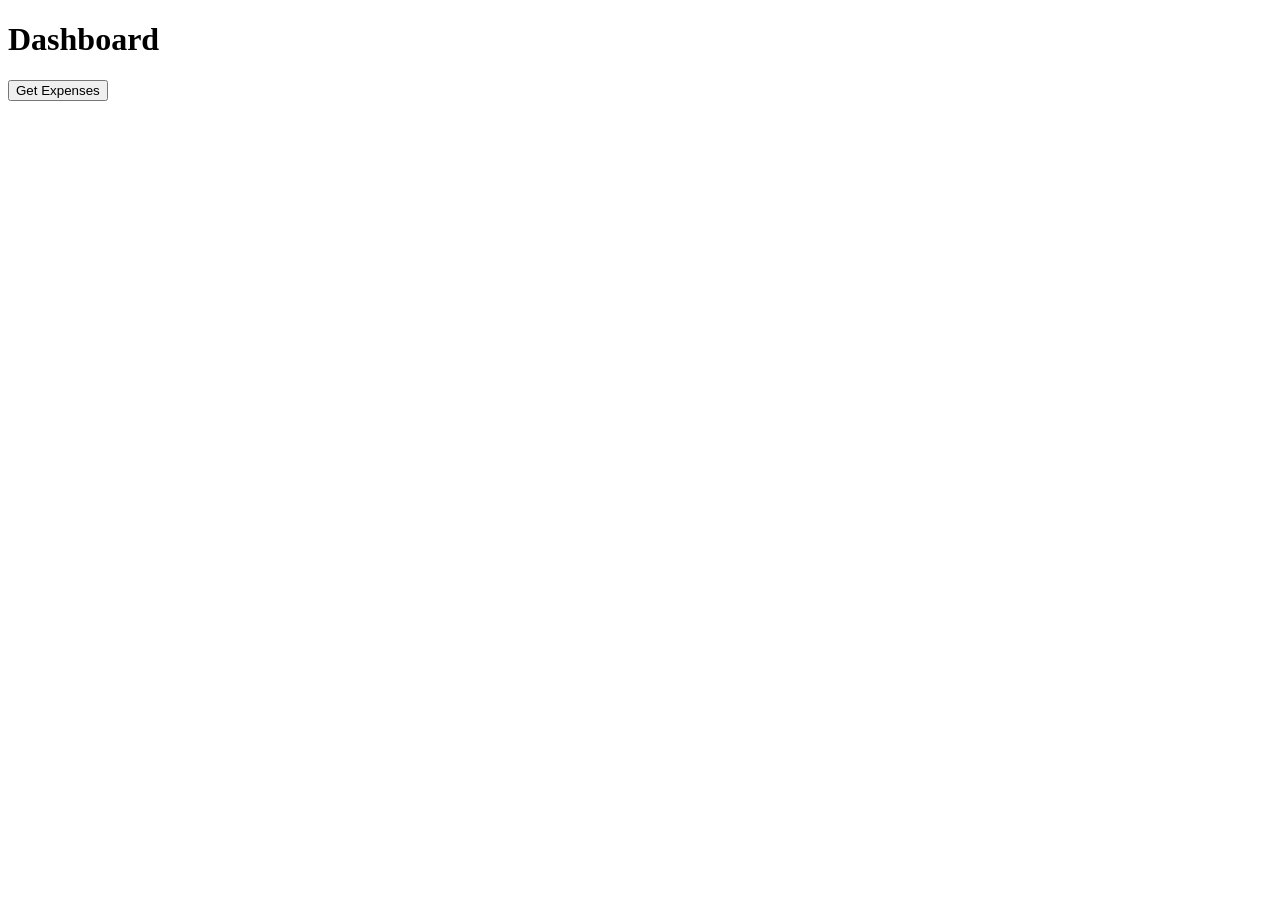
==== frontend/dashboard.html @ 9eb3d945 "frontend" ====
<!DOCTYPE html>
<html lang="en">
<head>
    <meta charset="UTF-8">
    <meta name="viewport" content="width=device-width, initial-scale=1.0">
    <title>Dashboard</title>
</head>
<body>

    <h1>Dashboard</h1>
    <div id="expenses"></div>
    <button onclick="getAllExpense()">Get Expenses</button>
    <script src="js/api.js"></script>
</body>
</html>
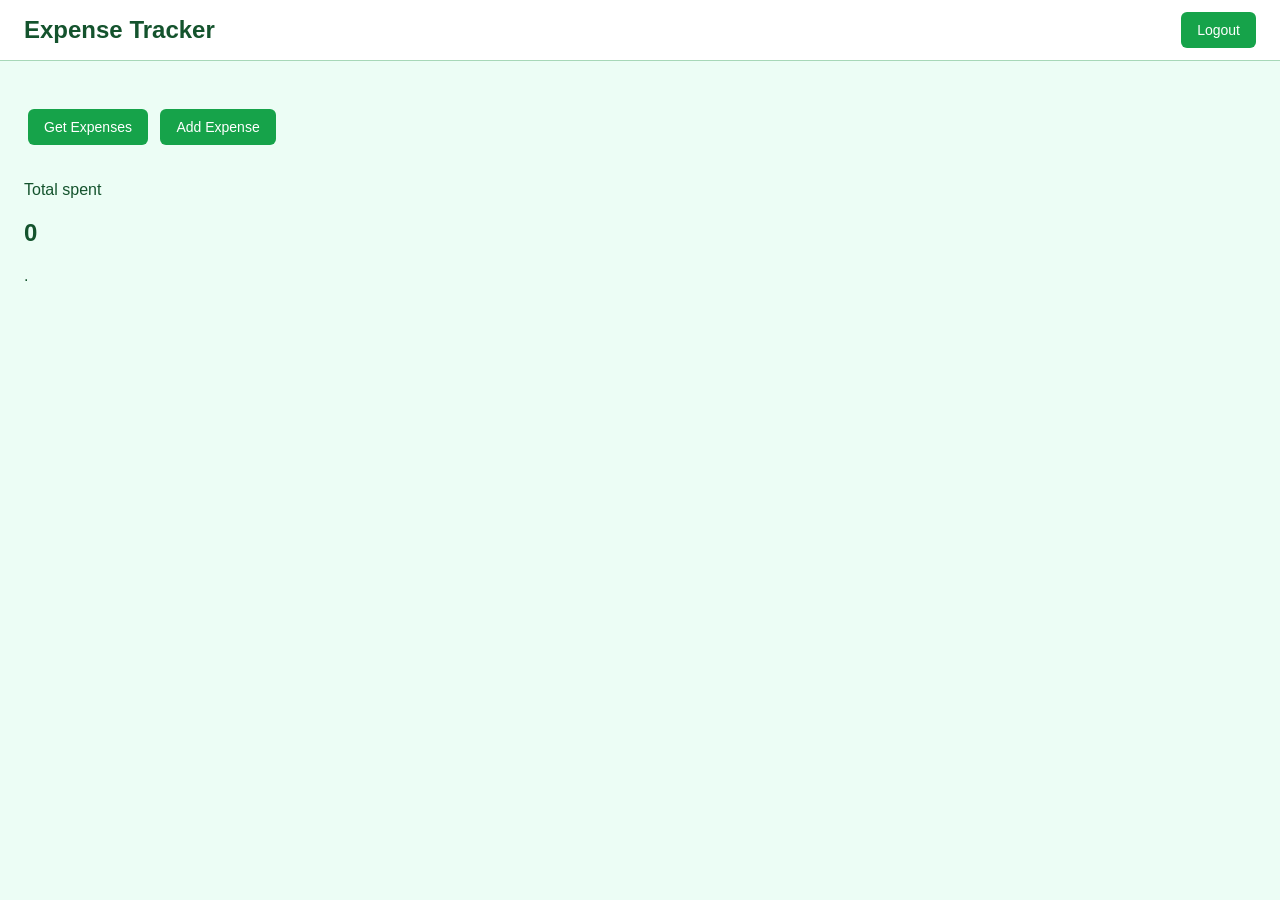
==== commit 05b75782: "filters" ====
--- a/frontend/dashboard.html
+++ b/frontend/dashboard.html
@@ -4,12 +4,34 @@
     <meta charset="UTF-8">
     <meta name="viewport" content="width=device-width, initial-scale=1.0">
     <title>Dashboard</title>
+    <link rel="stylesheet" href="css/style.css">
 </head>
 <body>
 
-    <h1>Dashboard</h1>
+    <nav class="navbar">
+        <h2>Expense Tracker</h2>
+        <button id="logout">Logout</button>
+    </nav>
     <div id="expenses"></div>
+    
+    <div id="modal" class="modal hidden">
+    <form id="add-expense">
+        <input type="text"  id="title" placeholder="Title">
+        <textarea  id="description" placeholder="description"></textarea>
+        <input type="number"  id="amount" placeholder="Amount">
+        <input type="text" id="category" placeholder="Category">
+        <input type="date" id="date">
+        <button id="add-btn">Add+</button>
+        <button id="cancel-btn">Cancel</button>
+    </form>
+    </div>
     <button onclick="getAllExpense()">Get Expenses</button>
+    <button id="addexp">Add Expense</button>
+    <div class="summary-card">
+        <p>Total spent</p>
+        <h2 id="total">0</h2>
+    </div>.
     <script src="js/api.js"></script>
+    <script src="js/dashboard.js"></script>
 </body>
 </html>
--- a/frontend/css/style.css
+++ b/frontend/css/style.css
@@ -0,0 +1,231 @@
+/* THEMES: set data-theme on the <html> tag, e.g. <html data-theme="dark"> */
+
+:root,
+[data-theme="light"] {
+    --bg: #f4f5f7;
+    --surface: #ffffff;
+    --text: #1f2937;
+    --muted: #6b7280;
+    --border: #d1d5db;
+    --primary: #2563eb;
+    --primary-hover: #1d4ed8;
+    --primary-text: #ffffff;
+    --danger: #dc2626;
+    --danger-hover: #b91c1c;
+}
+
+[data-theme="dark"] {
+    --bg: #0f172a;
+    --surface: #1e293b;
+    --text: #e2e8f0;
+    --muted: #94a3b8;
+    --border: #334155;
+    --primary: #38bdf8;
+    --primary-hover: #0ea5e9;
+    --primary-text: #0f172a;
+    --danger: #f87171;
+    --danger-hover: #ef4444;
+}
+
+[data-theme="ocean"] {
+    --bg: #e0f2fe;
+    --surface: #f0f9ff;
+    --text: #0c4a6e;
+    --muted: #0369a1;
+    --border: #7dd3fc;
+    --primary: #0284c7;
+    --primary-hover: #0369a1;
+    --primary-text: #ffffff;
+    --danger: #e11d48;
+    --danger-hover: #be123c;
+}
+
+[data-theme="forest"] {
+    --bg: #ecfdf5;
+    --surface: #ffffff;
+    --text: #14532d;
+    --muted: #4d7c5f;
+    --border: #a7d7b8;
+    --primary: #16a34a;
+    --primary-hover: #15803d;
+    --primary-text: #ffffff;
+    --danger: #dc2626;
+    --danger-hover: #b91c1c;
+}
+
+[data-theme="sunset"] {
+    --bg: #2a1a2e;
+    --surface: #3b2543;
+    --text: #fde8d7;
+    --muted: #d6a99a;
+    --border: #5c3a5e;
+    --primary: #fb923c;
+    --primary-hover: #f97316;
+    --primary-text: #2a1a2e;
+    --danger: #f43f5e;
+    --danger-hover: #e11d48;
+}
+
+/* BASE */
+* {
+    box-sizing: border-box;
+}
+
+body {
+    margin: 0;
+    padding: 24px;
+    font-family: Arial, sans-serif;
+    background: var(--bg);
+    color: var(--text);
+    transition: background 0.2s, color 0.2s;
+}
+
+h1 {
+    text-align: center;
+    margin-bottom: 24px;
+}
+
+.hidden {
+    display: none !important;
+}
+
+/* FORMS (login, signup, add expense) */
+form {
+    display: flex;
+    flex-direction: column;
+    gap: 10px;
+    max-width: 360px;
+    margin: 0 auto 20px;
+    padding: 20px;
+    background: var(--surface);
+    border: 1px solid var(--border);
+    border-radius: 10px;
+}
+
+input,
+textarea {
+    width: 100%;
+    padding: 10px;
+    font-family: inherit;
+    font-size: 14px;
+    color: var(--text);
+    background: var(--bg);
+    border: 1px solid var(--border);
+    border-radius: 6px;
+}
+
+input:focus,
+textarea:focus {
+    outline: 2px solid var(--primary);
+    outline-offset: 0;
+}
+
+textarea {
+    resize: vertical;
+    min-height: 70px;
+}
+
+#error {
+    margin: 0;
+    color: var(--danger);
+    font-size: 14px;
+    min-height: 18px;
+}
+
+/* BUTTONS */
+button {
+    padding: 10px 16px;
+    font-size: 14px;
+    border: none;
+    border-radius: 6px;
+    background: var(--primary);
+    color: var(--primary-text);
+    cursor: pointer;
+}
+
+button:hover {
+    background: var(--primary-hover);
+}
+
+/* dashboard top buttons */
+body > button {
+    display: inline-block;
+    margin: 0 4px 20px;
+}
+
+/* EXPENSE LIST */
+#expenses {
+    display: grid;
+    grid-template-columns: repeat(auto-fill, minmax(240px, 1fr));
+    gap: 16px;
+    max-width: 1000px;
+    margin: 0 auto 24px;
+}
+
+.expense-card {
+    display: flex;
+    flex-direction: column;
+    gap: 8px;
+    padding: 14px;
+    background: var(--surface);
+    border: 1px solid var(--border);
+    border-radius: 10px;
+    box-shadow: 0 2px 6px rgba(0, 0, 0, 0.12);
+}
+
+/* locked fields look like plain text, editable ones show a border */
+.expense-card input:read-only,
+.expense-card textarea:read-only {
+    background: transparent;
+    border-color: transparent;
+    resize: none;
+}
+
+.expense-card input:read-only:focus,
+.expense-card textarea:read-only:focus {
+    outline: none;
+}
+
+.expense-card input:first-child {
+    font-weight: bold;
+    font-size: 16px;
+}
+
+.BTN {
+    width: 100%;
+}
+
+/* second button on the card is Delete */
+.expense-card .BTN:last-child {
+    background: var(--danger);
+    color: #ffffff;
+}
+
+.expense-card .BTN:last-child:hover {
+    background: var(--danger-hover);
+}
+.navbar {
+    display: flex;
+    justify-content: space-between;
+    align-items: center;
+    padding: 12px 24px;
+    margin: -24px -24px 24px;
+    background: var(--surface);
+    border-bottom: 1px solid var(--border);
+}
+
+.navbar h2 {
+    margin: 0;
+}
+.modal {
+    position: fixed;
+    top: 0;
+    left: 0;
+    width: 100%;
+    height: 100%;
+    background: rgba(0, 0, 0, 0.5);
+    display: flex;
+    justify-content: center;
+    align-items: center;
+    z-index: 10;
+}
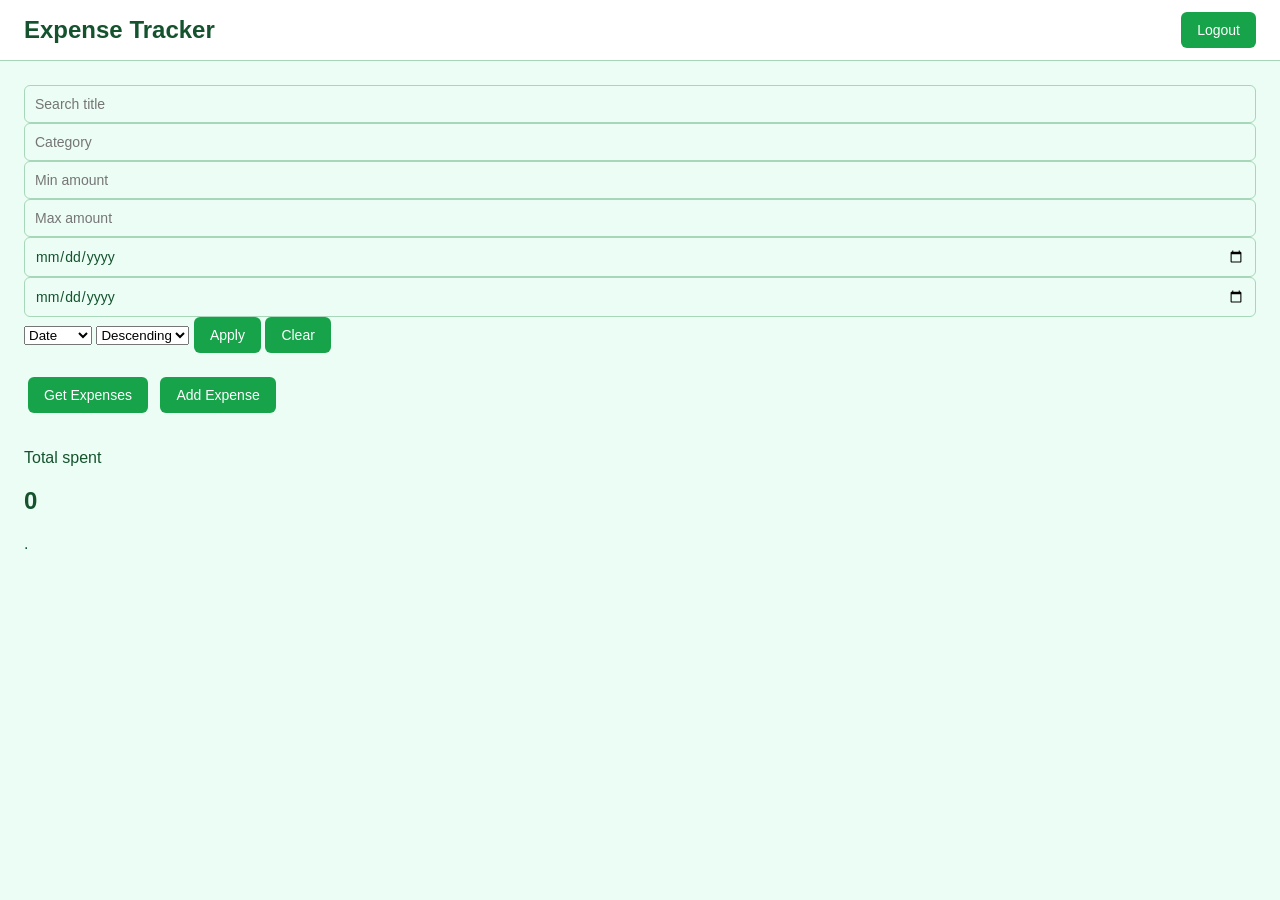
==== commit d1ba16ee: "fixed formatting" ====
--- a/frontend/dashboard.html
+++ b/frontend/dashboard.html
@@ -12,6 +12,24 @@
         <h2>Expense Tracker</h2>
         <button id="logout">Logout</button>
     </nav>
+    <div class="filters">
+    <input type="text" id="filter-search" placeholder="Search title">
+    <input type="text" id="filter-category" placeholder="Category">
+    <input type="number" id="filter-min" placeholder="Min amount">
+    <input type="number" id="filter-max" placeholder="Max amount">
+    <input type="date" id="filter-from">
+    <input type="date" id="filter-to">
+    <select id="filter-sort">
+        <option value="date">Date</option>
+        <option value="amount">Amount</option>
+    </select>
+    <select id="filter-order">
+        <option value="desc">Descending</option>
+        <option value="asc">Ascending</option>
+    </select>
+    <button id="apply-filters">Apply</button>
+    <button id="clear-filters">Clear</button>
+</div>
     <div id="expenses"></div>
     
     <div id="modal" class="modal hidden">
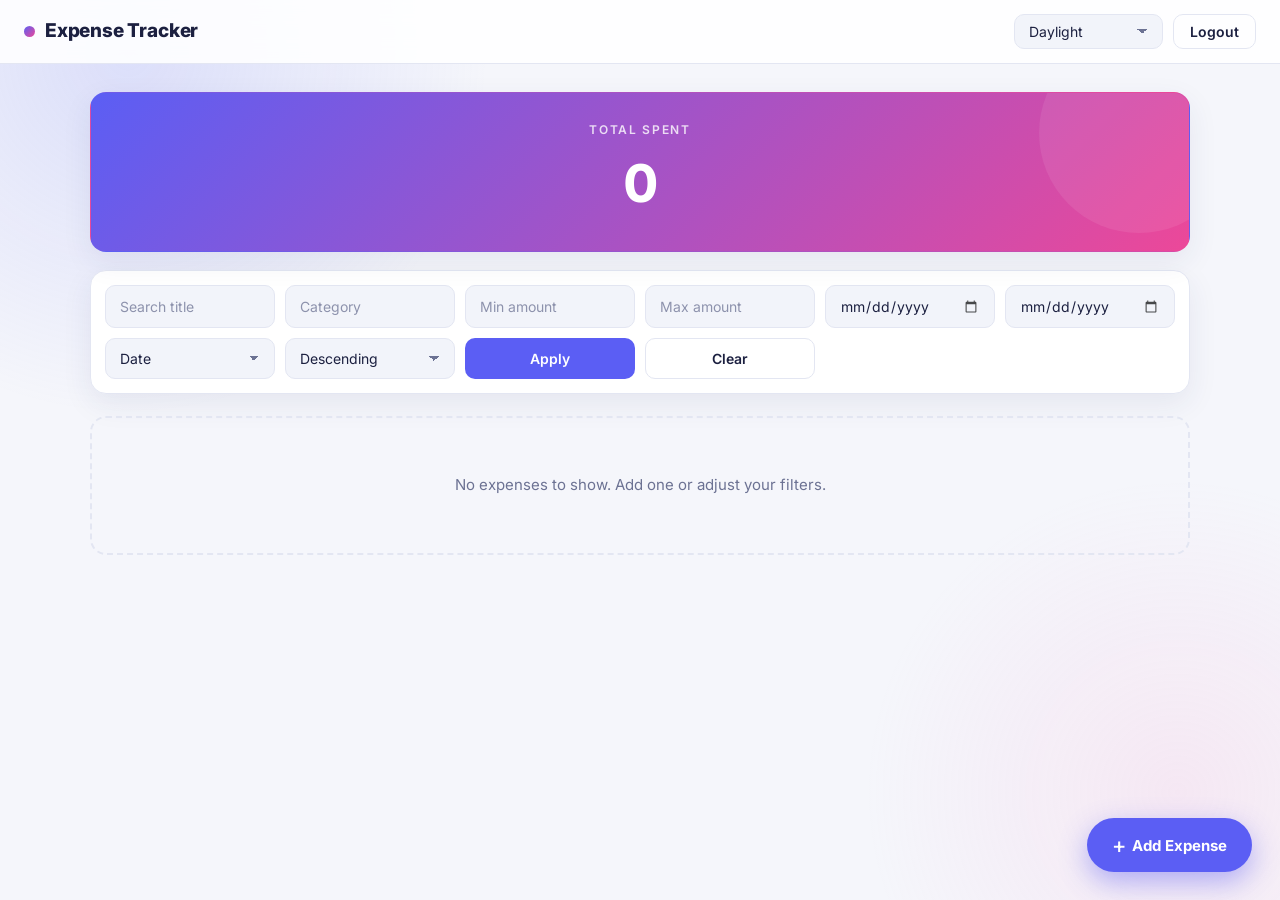
==== commit d73ad64a: "Prepare for deployment" ====
--- a/frontend/dashboard.html
+++ b/frontend/dashboard.html
@@ -1,55 +1,92 @@
-<!DOCTYPE html>
+<!doctype html>
 <html lang="en">
-<head>
-    <meta charset="UTF-8">
-    <meta name="viewport" content="width=device-width, initial-scale=1.0">
+  <head>
+    <meta charset="UTF-8" />
+    <meta name="viewport" content="width=device-width, initial-scale=1.0" />
     <title>Dashboard</title>
-    <link rel="stylesheet" href="css/style.css">
-</head>
-<body>
+    <script src="js/theme.js"></script>
+    <link rel="stylesheet" href="css/style.css" />
+  </head>
+  <body>
+    <nav class="navbar">
+      <h2>Expense Tracker</h2>
+      <div class="nav-actions">
+        <select id="theme-switcher" aria-label="Theme">
+          <option value="daylight">Daylight</option>
+          <option value="midnight">Midnight Neon</option>
+          <option value="paper">Paper</option>
+          <option value="terminal">Terminal</option>
+          <option value="ocean">Ocean</option>
+          <option value="aurora">Aurora</option>
+          <option value="coffee">Coffee</option>
+          <option value="forest">Forest</option>
+          <option value="mono">Mono White</option>
+          <option value="monodark">Mono Dark</option>
+          <option value="citrus">Citrus</option>
+        </select>
+        <button id="logout">Logout</button>
+      </div>
+    </nav>
 
-    <nav class="navbar">
-        <h2>Expense Tracker</h2>
-        <button id="logout">Logout</button>
-    </nav>
+    <div class="summary-card">
+      <p>Total spent</p>
+      <h2 id="total">0</h2>
+    </div>
+
     <div class="filters">
-    <input type="text" id="filter-search" placeholder="Search title">
-    <input type="text" id="filter-category" placeholder="Category">
-    <input type="number" id="filter-min" placeholder="Min amount">
-    <input type="number" id="filter-max" placeholder="Max amount">
-    <input type="date" id="filter-from">
-    <input type="date" id="filter-to">
-    <select id="filter-sort">
+      <input type="text" id="filter-search" placeholder="Search title" />
+      <input type="text" id="filter-category" placeholder="Category" />
+      <input type="number" id="filter-min" placeholder="Min amount" />
+      <input type="number" id="filter-max" placeholder="Max amount" />
+      <input type="date" id="filter-from" />
+      <input type="date" id="filter-to" />
+      <select id="filter-sort">
         <option value="date">Date</option>
         <option value="amount">Amount</option>
-    </select>
-    <select id="filter-order">
+      </select>
+      <select id="filter-order">
         <option value="desc">Descending</option>
         <option value="asc">Ascending</option>
-    </select>
-    <button id="apply-filters">Apply</button>
-    <button id="clear-filters">Clear</button>
-</div>
+      </select>
+      <button id="apply-filters">Apply</button>
+      <button id="clear-filters">Clear</button>
+    </div>
+
+    <button id="addexp">Add Expense</button>
+    <p id="error"></p>
+
     <div id="expenses"></div>
-    
+
+    <!--~ Add Expense Modal -->
     <div id="modal" class="modal hidden">
-    <form id="add-expense">
-        <input type="text"  id="title" placeholder="Title">
-        <textarea  id="description" placeholder="description"></textarea>
-        <input type="number"  id="amount" placeholder="Amount">
-        <input type="text" id="category" placeholder="Category">
-        <input type="date" id="date">
+      <form id="add-expense">
+        <input type="text" id="title" placeholder="Title" />
+        <textarea id="description" placeholder="Description"></textarea>
+        <input type="number" id="amount" placeholder="Amount" />
+        <input type="text" id="category" placeholder="Category" />
+        <input type="date" id="date" />
         <button id="add-btn">Add+</button>
-        <button id="cancel-btn">Cancel</button>
-    </form>
+        <button type="button" id="cancel-btn">Cancel</button>
+      </form>
     </div>
-    <button onclick="getAllExpense()">Get Expenses</button>
-    <button id="addexp">Add Expense</button>
-    <div class="summary-card">
-        <p>Total spent</p>
-        <h2 id="total">0</h2>
-    </div>.
+
+    <!-- ~ Delete Confirmation Modal -->
+    <div id="delete-modal" class="modal hidden">
+      <div class="modal-content">
+        <h3>Are you sure?</h3>
+        <p>
+          Do you really want to delete this expense? This action cannot be
+          undone.
+        </p>
+        <div class="modal-buttons">
+          <button id="confirm-delete" class="BTN danger">Yes, Delete</button>
+          <button id="cancel-delete" class="BTN">Cancel</button>
+        </div>
+      </div>
+    </div>
+
     <script src="js/api.js"></script>
     <script src="js/dashboard.js"></script>
-</body>
-</html>+    
+  </body>
+</html>
--- a/frontend/css/style.css
+++ b/frontend/css/style.css
@@ -1,179 +1,749 @@
-/* THEMES: set data-theme on the <html> tag, e.g. <html data-theme="dark"> */
+@import url('https://fonts.googleapis.com/css2?family=Inter:wght@400;500;600;700;800&family=JetBrains+Mono:wght@400;600;700&family=Lora:wght@500;600;700&display=swap');
+
+/* =====================================================
+   THEMES  (set with <html data-theme="name">)
+   daylight (default) | midnight | paper | mocha
+   nord | rose | terminal | glass
+   ===================================================== */
 
 :root,
-[data-theme="light"] {
-    --bg: #f4f5f7;
+[data-theme="daylight"] {
+    --bg: #f5f6fb;
+    --bg-image: none;
+    --glow-1: #818cf8;
+    --glow-2: #f9a8d4;
     --surface: #ffffff;
-    --text: #1f2937;
-    --muted: #6b7280;
-    --border: #d1d5db;
-    --primary: #2563eb;
-    --primary-hover: #1d4ed8;
+    --surface-2: #f2f4fa;
+    --text: #1c2040;
+    --muted: #6c7293;
+    --border: #e3e6f2;
+    --primary: #5b5ef4;
+    --primary-hover: #4a4de0;
     --primary-text: #ffffff;
+    --accent: #ec4899;
+    --danger: #ef4444;
+    --danger-hover: #dc2626;
+    --shadow: 0 10px 30px rgba(40, 45, 100, 0.08);
+    --radius: 16px;
+    --radius-sm: 10px;
+    --backdrop: none;
+    --scheme: light;
+    --font-body: 'Inter', system-ui, sans-serif;
+    --font-heading: 'Inter', system-ui, sans-serif;
+    --total-bg: linear-gradient(135deg, var(--primary), var(--accent));
+    --total-text: var(--primary-text);
+    --total-border: transparent;
+    --text-glow: none;
+    --option-bg: var(--surface);
+}
+
+/* Neon cyan + magenta on near-black */
+[data-theme="midnight"] {
+    --bg: #07070f;
+    --glow-1: #00e5ff;
+    --glow-2: #ff2bd6;
+    --surface: #11111f;
+    --surface-2: #181830;
+    --text: #e8e8ff;
+    --muted: #8b8bb5;
+    --border: #26264a;
+    --primary: #00e5ff;
+    --primary-hover: #33ecff;
+    --primary-text: #04040a;
+    --accent: #ff2bd6;
+    --danger: #ff4d6d;
+    --danger-hover: #ff7088;
+    --shadow: 0 10px 34px rgba(0, 229, 255, 0.08);
+    --scheme: dark;
+}
+
+/* Warm cream and ink, like a notebook */
+[data-theme="paper"] {
+    --bg: #f3ecdd;
+    --glow-1: #e3cfa4;
+    --glow-2: #e8c9b0;
+    --surface: #fffaf0;
+    --surface-2: #f4ecda;
+    --text: #2b2a26;
+    --muted: #7d7766;
+    --border: #d8ccb2;
+    --primary: #2b2a26;
+    --primary-hover: #46443d;
+    --primary-text: #fffaf0;
+    --accent: #b5452f;
+    --danger: #a32d2d;
+    --danger-hover: #8a2222;
+    --shadow: 4px 4px 0 rgba(43, 42, 38, 0.12);
+    --radius: 8px;
+    --radius-sm: 6px;
+    --font-body: 'Lora', Georgia, serif;
+    --font-heading: 'Lora', Georgia, serif;
+    --total-bg: #2b2a26;
+    --total-text: #f3ecdd;
+    --scheme: light;
+}
+
+/* Green phosphor on black */
+[data-theme="terminal"] {
+    --bg: #000000;
+    --glow-1: #33ff66;
+    --glow-2: #33ff66;
+    --surface: #050c05;
+    --surface-2: #000000;
+    --text: #33ff66;
+    --muted: #1fa046;
+    --border: #146b2e;
+    --primary: #33ff66;
+    --primary-hover: #66ff8c;
+    --primary-text: #000000;
+    --accent: #ffd400;
+    --danger: #ff3b3b;
+    --danger-hover: #ff6666;
+    --shadow: 0 0 14px rgba(51, 255, 102, 0.12);
+    --radius: 3px;
+    --radius-sm: 2px;
+    --font-body: 'JetBrains Mono', ui-monospace, monospace;
+    --font-heading: 'JetBrains Mono', ui-monospace, monospace;
+    --total-bg: var(--surface);
+    --total-text: var(--primary);
+    --total-border: var(--primary);
+    --text-glow: 0 0 10px rgba(51, 255, 102, 0.55);
+    --scheme: dark;
+}
+
+    
+
+
+
+
+/* Deep navy with sea-green highlights */
+[data-theme="ocean"] {
+    --bg: #08121f;
+    --glow-1: #3ea6ff;
+    --glow-2: #26d0b2;
+    --surface: #0f2036;
+    --surface-2: #132a45;
+    --text: #e4f1ff;
+    --muted: #84a3c4;
+    --border: #1f3d5e;
+    --primary: #3ea6ff;
+    --primary-hover: #66b9ff;
+    --primary-text: #06121f;
+    --accent: #26d0b2;
+    --danger: #ff6b6b;
+    --danger-hover: #ff8a8a;
+    --shadow: 0 10px 30px rgba(0, 0, 0, 0.35);
+    --scheme: dark;
+}
+
+
+
+/* Northern lights: frosted dark with green and violet */
+[data-theme="aurora"] {
+    --bg: #0b1020;
+    --bg-image: linear-gradient(160deg, #0b1020 0%, #0f2a3d 50%, #1a1040 100%);
+    --glow-1: #34d399;
+    --glow-2: #a78bfa;
+    --surface: rgba(255, 255, 255, 0.06);
+    --surface-2: rgba(255, 255, 255, 0.05);
+    --text: #e8f5f1;
+    --muted: #8fb0ad;
+    --border: rgba(255, 255, 255, 0.12);
+    --primary: #34d399;
+    --primary-hover: #5eead4;
+    --primary-text: #04201a;
+    --accent: #a78bfa;
+    --danger: #fb7185;
+    --danger-hover: #fda4af;
+    --shadow: 0 10px 34px rgba(0, 0, 0, 0.35);
+    --backdrop: blur(14px) saturate(130%);
+    --total-bg: linear-gradient(135deg, #34d399, #a78bfa);
+    --total-text: #04201a;
+    --modal-bg: rgba(15, 25, 45, 0.92);
+    --option-bg: #12202e;
+    --scheme: dark;
+}
+
+
+
+/* Light latte and cream with espresso buttons */
+[data-theme="coffee"] {
+    --bg: #f1e4d3;
+    --glow-1: #c68b59;
+    --glow-2: #e3c9a6;
+    --surface: #fbf4ea;
+    --surface-2: #f0e3d1;
+    --text: #3b2418;
+    --muted: #8a6a55;
+    --border: #dcc6ac;
+    --primary: #6f4e37;
+    --primary-hover: #5a3e2b;
+    --primary-text: #fff8ee;
+    --accent: #c68b59;
+    --danger: #b3382c;
+    --danger-hover: #8f2c22;
+    --shadow: 0 10px 28px rgba(59, 36, 24, 0.12);
+    --font-heading: 'Lora', Georgia, serif;
+    --total-bg: linear-gradient(135deg, #6f4e37, #3b2418);
+    --total-text: #fbf0e0;
+    --scheme: light;
+}
+
+/* Sunlit woodland: leaf green, fern and bark */
+[data-theme="forest"] {
+    --bg: #eef2e4;
+    --glow-1: #8fbf7a;
+    --glow-2: #e3c98c;
+    --surface: #fbfcf5;
+    --surface-2: #e9eedc;
+    --text: #1f2e1c;
+    --muted: #66795c;
+    --border: #d2dcc0;
+    --primary: #2f6b3a;
+    --primary-hover: #265a30;
+    --primary-text: #f4f8ec;
+    --accent: #a0662d;
+    --danger: #b5443a;
+    --danger-hover: #963529;
+    --shadow: 0 10px 30px rgba(47, 80, 40, 0.12);
+    --total-bg: linear-gradient(135deg, #2f6b3a, #5a9a4c);
+    --total-text: #f4f8ec;
+    --scheme: light;
+}
+
+/* Pure white, black text, white buttons with black outlines */
+[data-theme="mono"] {
+    --bg: #ffffff;
+    --glow-1: #ffffff;
+    --glow-2: #ffffff;
+    --surface: #ffffff;
+    --surface-2: #f5f5f5;
+    --text: #000000;
+    --muted: #555555;
+    --border: #cfcfcf;
+    --primary: #000000;
+    --primary-hover: #222222;
+    --primary-text: #ffffff;
+    --accent: #000000;
+    --danger: #d00000;
+    --danger-hover: #a30000;
+    --shadow: 0 8px 24px rgba(0, 0, 0, 0.08);
+    --total-bg: #ffffff;
+    --total-text: #000000;
+    --total-border: #000000;
+    --scheme: light;
+}
+
+/* extra rules for the white buttons */
+[data-theme="mono"] button {
+    background: #ffffff;
+    color: #000000;
+    border-color: #000000;
+}
+
+[data-theme="mono"] button:hover {
+    background: #000000;
+    color: #ffffff;
+    box-shadow: none;
+}
+
+[data-theme="mono"] .expense-card .BTN:not(:hover) {
+    background: #ffffff;
+    border-color: #000000;
+}
+/* Pure black, white text, black buttons with white outlines */
+[data-theme="monodark"] {
+    --bg: #000000;
+    --glow-1: #000000;
+    --glow-2: #000000;
+    --surface: #000000;
+    --surface-2: #141414;
+    --text: #ffffff;
+    --muted: #aaaaaa;
+    --border: #3a3a3a;
+    --primary: #ffffff;
+    --primary-hover: #dddddd;
+    --primary-text: #000000;
+    --accent: #ffffff;
+    --danger: #ff4d4d;
+    --danger-hover: #ff7a7a;
+    --shadow: 0 8px 24px rgba(255, 255, 255, 0.06);
+    --total-bg: #000000;
+    --total-text: #ffffff;
+    --total-border: #ffffff;
+    --scheme: dark;
+}
+
+/* extra rules for the black buttons */
+[data-theme="monodark"] button {
+    background: #000000;
+    color: #ffffff;
+    border-color: #ffffff;
+}
+
+[data-theme="monodark"] button:hover {
+    background: #ffffff;
+    color: #000000;
+    box-shadow: none;
+}
+
+[data-theme="monodark"] .expense-card .BTN:not(:hover) {
+    background: #000000;
+    border-color: #ffffff;
+}
+/* Bright lemon and lime, fresh and sunny */
+[data-theme="citrus"] {
+    --bg: #fffbe6;
+    --glow-1: #facc15;
+    --glow-2: #a3e635;
+    --surface: #ffffff;
+    --surface-2: #fdf8d8;
+    --text: #2f2a00;
+    --muted: #7a7330;
+    --border: #efe8b0;
+    --primary: #4d7c0f;
+    --primary-hover: #3f6610;
+    --primary-text: #ffffff;
+    --accent: #e08a00;
     --danger: #dc2626;
     --danger-hover: #b91c1c;
-}
-
-[data-theme="dark"] {
-    --bg: #0f172a;
-    --surface: #1e293b;
-    --text: #e2e8f0;
-    --muted: #94a3b8;
-    --border: #334155;
-    --primary: #38bdf8;
-    --primary-hover: #0ea5e9;
-    --primary-text: #0f172a;
-    --danger: #f87171;
-    --danger-hover: #ef4444;
-}
-
-[data-theme="ocean"] {
-    --bg: #e0f2fe;
-    --surface: #f0f9ff;
-    --text: #0c4a6e;
-    --muted: #0369a1;
-    --border: #7dd3fc;
-    --primary: #0284c7;
-    --primary-hover: #0369a1;
-    --primary-text: #ffffff;
-    --danger: #e11d48;
-    --danger-hover: #be123c;
-}
-
-[data-theme="forest"] {
-    --bg: #ecfdf5;
-    --surface: #ffffff;
-    --text: #14532d;
-    --muted: #4d7c5f;
-    --border: #a7d7b8;
-    --primary: #16a34a;
-    --primary-hover: #15803d;
-    --primary-text: #ffffff;
-    --danger: #dc2626;
-    --danger-hover: #b91c1c;
-}
-
-[data-theme="sunset"] {
-    --bg: #2a1a2e;
-    --surface: #3b2543;
-    --text: #fde8d7;
-    --muted: #d6a99a;
-    --border: #5c3a5e;
-    --primary: #fb923c;
-    --primary-hover: #f97316;
-    --primary-text: #2a1a2e;
-    --danger: #f43f5e;
-    --danger-hover: #e11d48;
-}
-
-/* BASE */
+    --shadow: 0 10px 28px rgba(120, 110, 0, 0.12);
+    --total-bg: linear-gradient(135deg, #facc15, #84cc16);
+    --total-text: #1f2400;
+    --scheme: light;
+}
+/* =====================================================
+   BASE
+   ===================================================== */
+
 * {
     box-sizing: border-box;
+    scrollbar-width: thin;
+    scrollbar-color: var(--border) transparent;
+}
+
+html {
+    color-scheme: var(--scheme);
 }
 
 body {
     margin: 0;
-    padding: 24px;
-    font-family: Arial, sans-serif;
-    background: var(--bg);
+    padding: 0 24px 110px;
+    min-height: 100vh;
+    font-family: var(--font-body);
+    font-size: 15px;
+    line-height: 1.5;
     color: var(--text);
-    transition: background 0.2s, color 0.2s;
-}
-
-h1 {
-    text-align: center;
-    margin-bottom: 24px;
+    background-color: var(--bg);
+    background-image: var(--bg-image);
+    background-attachment: fixed;
+    transition: background-color 0.3s, color 0.3s;
+}
+
+/* soft coloured glow behind everything */
+body::before {
+    content: "";
+    position: fixed;
+    inset: 0;
+    z-index: -1;
+    pointer-events: none;
+    background:
+        radial-gradient(600px circle at 10% 6%, color-mix(in srgb, var(--glow-1) 22%, transparent), transparent 60%),
+        radial-gradient(520px circle at 92% 88%, color-mix(in srgb, var(--glow-2) 18%, transparent), transparent 60%);
+}
+
+::selection {
+    background: var(--primary);
+    color: var(--primary-text);
+}
+
+h1, h2, h3 {
+    font-family: var(--font-heading);
+    text-shadow: var(--text-glow);
+}
+
+a {
+    color: var(--primary);
+    font-weight: 600;
+    text-decoration: none;
+}
+
+a:hover {
+    text-decoration: underline;
 }
 
 .hidden {
     display: none !important;
 }
 
-/* FORMS (login, signup, add expense) */
+/* =====================================================
+   INPUTS
+   ===================================================== */
+
+input,
+textarea,
+select {
+    width: 100%;
+    padding: 11px 14px;
+    font-family: inherit;
+    font-size: 14px;
+    color: var(--text);
+    background-color: var(--surface-2);
+    border: 1px solid var(--border);
+    border-radius: var(--radius-sm);
+    transition: border-color 0.2s, box-shadow 0.2s, background-color 0.2s;
+}
+
+input::placeholder,
+textarea::placeholder {
+    color: var(--muted);
+    opacity: 0.75;
+}
+
+input:focus,
+textarea:focus,
+select:focus {
+    outline: none;
+    border-color: var(--primary);
+    box-shadow: 0 0 0 3px color-mix(in srgb, var(--primary) 25%, transparent);
+}
+
+textarea {
+    resize: vertical;
+    min-height: 80px;
+}
+
+/* number inputs: no ugly spinners */
+input[type="number"] {
+    -moz-appearance: textfield;
+    appearance: textfield;
+}
+
+input[type="number"]::-webkit-outer-spin-button,
+input[type="number"]::-webkit-inner-spin-button {
+    -webkit-appearance: none;
+    margin: 0;
+}
+
+/* date picker icon */
+input[type="date"]::-webkit-calendar-picker-indicator {
+    cursor: pointer;
+    opacity: 0.7;
+}
+
+/* custom dropdown arrow, drawn with gradients so it follows the theme */
+select {
+    -webkit-appearance: none;
+    appearance: none;
+    cursor: pointer;
+    padding-right: 36px;
+    background-image:
+        linear-gradient(45deg, transparent 50%, var(--muted) 50%),
+        linear-gradient(135deg, var(--muted) 50%, transparent 50%);
+    background-position: calc(100% - 20px) 50%, calc(100% - 15px) 50%;
+    background-size: 5px 5px, 5px 5px;
+    background-repeat: no-repeat;
+}
+
+select option {
+    background: var(--option-bg);
+    color: var(--text);
+}
+
+/* browser autofill matches the theme */
+input:-webkit-autofill {
+    -webkit-box-shadow: 0 0 0 100px var(--surface-2) inset;
+    -webkit-text-fill-color: var(--text);
+}
+
+/* =====================================================
+   BUTTONS
+   ===================================================== */
+
+button {
+    display: inline-flex;
+    align-items: center;
+    justify-content: center;
+    gap: 6px;
+    padding: 11px 18px;
+    font-family: inherit;
+    font-size: 14px;
+    font-weight: 600;
+    color: var(--primary-text);
+    background: var(--primary);
+    border: 1px solid transparent;
+    border-radius: var(--radius-sm);
+    cursor: pointer;
+    transition: background 0.2s, color 0.2s, border-color 0.2s, transform 0.15s, box-shadow 0.2s;
+}
+
+button:hover {
+    background: var(--primary-hover);
+    transform: translateY(-1px);
+    box-shadow: 0 6px 16px color-mix(in srgb, var(--primary) 35%, transparent);
+}
+
+button:active {
+    transform: translateY(1px) scale(0.98);
+    box-shadow: none;
+}
+
+button:focus-visible {
+    outline: 2px solid var(--primary);
+    outline-offset: 2px;
+}
+
+/* secondary (ghost) buttons */
+#logout,
+#clear-filters,
+#cancel-btn,
+#cancel-delete {
+    background: transparent;
+    color: var(--text);
+    border-color: var(--border);
+}
+
+#logout:hover,
+#clear-filters:hover,
+#cancel-btn:hover,
+#cancel-delete:hover {
+    background: var(--surface-2);
+    border-color: var(--muted);
+    box-shadow: none;
+}
+
+.btn {
+    padding: 13px 18px;
+    margin-top: 4px;
+}
+
+/* =====================================================
+   LOGIN / SIGNUP  (pages that have an <h1>)
+   ===================================================== */
+
+body:has(> h1) {
+    display: flex;
+    flex-direction: column;
+    align-items: center;
+    justify-content: center;
+    padding: 24px;
+}
+
+body:has(> h1) > h1 {
+    margin: 0 0 22px;
+    font-size: 32px;
+    font-weight: 800;
+    letter-spacing: -0.02em;
+}
+
+body:has(> h1) > p {
+    margin: 0;
+    font-size: 14px;
+    text-align: center;
+    color: var(--muted);
+}
+
 form {
     display: flex;
     flex-direction: column;
-    gap: 10px;
-    max-width: 360px;
-    margin: 0 auto 20px;
-    padding: 20px;
+    gap: 14px;
+    width: 100%;
+    max-width: 400px;
+    margin: 0 auto 18px;
+    padding: 32px 28px;
     background: var(--surface);
     border: 1px solid var(--border);
-    border-radius: 10px;
-}
-
-input,
-textarea {
-    width: 100%;
-    padding: 10px;
-    font-family: inherit;
-    font-size: 14px;
-    color: var(--text);
-    background: var(--bg);
-    border: 1px solid var(--border);
-    border-radius: 6px;
-}
-
-input:focus,
-textarea:focus {
-    outline: 2px solid var(--primary);
-    outline-offset: 0;
-}
-
-textarea {
-    resize: vertical;
-    min-height: 70px;
-}
-
-#error {
+    border-radius: var(--radius);
+    box-shadow: var(--shadow);
+    -webkit-backdrop-filter: var(--backdrop);
+    backdrop-filter: var(--backdrop);
+}
+
+/* =====================================================
+   NAVBAR
+   ===================================================== */
+
+.navbar {
+    position: sticky;
+    top: 0;
+    z-index: 20;
+    display: flex;
+    justify-content: space-between;
+    align-items: center;
+    margin: 0 -24px 28px;
+    padding: 14px 24px;
+    background: color-mix(in srgb, var(--surface) 88%, transparent);
+    border-bottom: 1px solid var(--border);
+    -webkit-backdrop-filter: blur(12px);
+    backdrop-filter: blur(12px);
+}
+
+.navbar h2 {
+    display: flex;
+    align-items: center;
     margin: 0;
-    color: var(--danger);
-    font-size: 14px;
-    min-height: 18px;
-}
-
-/* BUTTONS */
-button {
-    padding: 10px 16px;
-    font-size: 14px;
-    border: none;
-    border-radius: 6px;
-    background: var(--primary);
-    color: var(--primary-text);
-    cursor: pointer;
-}
-
-button:hover {
-    background: var(--primary-hover);
-}
-
-/* dashboard top buttons */
-body > button {
-    display: inline-block;
-    margin: 0 4px 20px;
-}
-
-/* EXPENSE LIST */
-#expenses {
+    font-size: 19px;
+    font-weight: 800;
+    letter-spacing: -0.01em;
+}
+
+.navbar h2::before {
+    content: "";
+    width: 11px;
+    height: 11px;
+    margin-right: 10px;
+    border-radius: 50%;
+    background: linear-gradient(135deg, var(--primary), var(--accent));
+}
+
+.nav-actions {
+    display: flex;
+    align-items: center;
+    gap: 10px;
+}
+
+.navbar select {
+    width: auto;
+    padding-top: 8px;
+    padding-bottom: 8px;
+}
+
+.navbar button {
+    padding: 8px 16px;
+}
+
+/* =====================================================
+   TOTAL CARD
+   ===================================================== */
+
+.summary-card {
+    position: relative;
+    overflow: hidden;
+    max-width: 1100px;
+    margin: 0 auto 18px;
+    padding: 28px 24px;
+    text-align: center;
+    color: var(--total-text);
+    background: var(--total-bg);
+    border: 1px solid var(--total-border);
+    border-radius: var(--radius);
+    box-shadow: var(--shadow);
+    -webkit-backdrop-filter: var(--backdrop);
+    backdrop-filter: var(--backdrop);
+}
+
+.summary-card::after {
+    content: "";
+    position: absolute;
+    top: -60px;
+    right: -50px;
+    width: 200px;
+    height: 200px;
+    border-radius: 50%;
+    background: var(--total-text);
+    opacity: 0.08;
+}
+
+.summary-card > * {
+    position: relative;
+    z-index: 1;
+}
+
+.summary-card p {
+    margin: 0 0 6px;
+    font-size: 12px;
+    font-weight: 600;
+    letter-spacing: 0.14em;
+    text-transform: uppercase;
+    opacity: 0.8;
+}
+
+#total {
+    margin: 0;
+    font-size: clamp(34px, 7vw, 52px);
+    font-weight: 800;
+    letter-spacing: -0.02em;
+    font-variant-numeric: tabular-nums;
+}
+
+/* =====================================================
+   FILTERS
+   ===================================================== */
+
+.filters {
     display: grid;
-    grid-template-columns: repeat(auto-fill, minmax(240px, 1fr));
-    gap: 16px;
-    max-width: 1000px;
-    margin: 0 auto 24px;
-}
-
-.expense-card {
-    display: flex;
-    flex-direction: column;
-    gap: 8px;
+    grid-template-columns: repeat(auto-fit, minmax(150px, 1fr));
+    gap: 10px;
+    max-width: 1100px;
+    margin: 0 auto 22px;
     padding: 14px;
     background: var(--surface);
     border: 1px solid var(--border);
-    border-radius: 10px;
-    box-shadow: 0 2px 6px rgba(0, 0, 0, 0.12);
-}
-
-/* locked fields look like plain text, editable ones show a border */
+    border-radius: var(--radius);
+    box-shadow: var(--shadow);
+    -webkit-backdrop-filter: var(--backdrop);
+    backdrop-filter: var(--backdrop);
+}
+
+/* =====================================================
+   EXPENSE CARDS
+   ===================================================== */
+
+#expenses {
+    display: grid;
+    grid-template-columns: repeat(auto-fill, minmax(min(100%, 270px), 1fr));
+    gap: 18px;
+    max-width: 1100px;
+    margin: 0 auto;
+}
+
+/* empty state: shows by itself when there are no cards */
+#expenses:empty::before {
+    content: "No expenses to show. Add one or adjust your filters.";
+    grid-column: 1 / -1;
+    padding: 56px 16px;
+    text-align: center;
+    color: var(--muted);
+    border: 2px dashed var(--border);
+    border-radius: var(--radius);
+}
+
+.expense-card {
+    display: grid;
+    grid-template-columns: 1fr 1fr;
+    gap: 8px;
+    padding: 16px;
+    background: var(--surface);
+    border: 1px solid var(--border);
+    border-radius: var(--radius);
+    box-shadow: var(--shadow);
+    -webkit-backdrop-filter: var(--backdrop);
+    backdrop-filter: var(--backdrop);
+    transition: transform 0.2s, box-shadow 0.2s, border-color 0.2s;
+    animation: rise 0.4s ease backwards;
+}
+
+.expense-card:hover {
+    transform: translateY(-4px);
+    border-color: var(--primary);
+    box-shadow: 0 18px 40px rgba(0, 0, 0, 0.18);
+}
+
+/* cards appear one after another */
+.expense-card:nth-child(2) { animation-delay: 0.04s; }
+.expense-card:nth-child(3) { animation-delay: 0.08s; }
+.expense-card:nth-child(4) { animation-delay: 0.12s; }
+.expense-card:nth-child(5) { animation-delay: 0.16s; }
+.expense-card:nth-child(6) { animation-delay: 0.20s; }
+.expense-card:nth-child(n + 7) { animation-delay: 0.24s; }
+
+/* every field takes the full row unless stated below */
+.expense-card input,
+.expense-card textarea {
+    grid-column: 1 / -1;
+}
+
+/* locked fields look like plain text, editable ones look like inputs */
 .expense-card input:read-only,
 .expense-card textarea:read-only {
     background: transparent;
@@ -184,48 +754,326 @@
 .expense-card input:read-only:focus,
 .expense-card textarea:read-only:focus {
     outline: none;
-}
-
-.expense-card input:first-child {
-    font-weight: bold;
-    font-size: 16px;
-}
-
-.BTN {
-    width: 100%;
-}
-
-/* second button on the card is Delete */
+    box-shadow: none;
+}
+
+.expense-card input[type="date"]:read-only::-webkit-calendar-picker-indicator {
+    display: none;
+}
+
+/* 1: title */
+.expense-card input:nth-child(1) {
+    font-family: var(--font-heading);
+    font-size: 17px;
+    font-weight: 700;
+}
+
+/* 2: description */
+.expense-card textarea {
+    min-height: 48px;
+    font-size: 14px;
+    color: var(--muted);
+    field-sizing: content;
+}
+
+/* 3: amount (left half) */
+.expense-card input:nth-child(3) {
+    grid-column: 1;
+    font-size: 20px;
+    font-weight: 800;
+    color: var(--primary);
+}
+
+/* 4: category (right half), shown as a pill badge while locked */
+.expense-card input:nth-child(4) {
+    grid-column: 2;
+}
+
+.expense-card input:nth-child(4):read-only {
+    align-self: center;
+    padding: 6px 12px;
+    font-size: 12px;
+    font-weight: 700;
+    text-align: center;
+    text-transform: capitalize;
+    letter-spacing: 0.02em;
+    color: var(--accent);
+    background: color-mix(in srgb, var(--accent) 16%, transparent);
+    border-radius: 999px;
+}
+
+/* 5: date */
+.expense-card input:nth-child(5) {
+    font-size: 13px;
+    color: var(--muted);
+}
+
+/* Edit (first button) and Delete (last button) side by side */
+.expense-card .BTN {
+    padding: 9px 12px;
+    color: var(--primary);
+    background: color-mix(in srgb, var(--primary) 14%, transparent);
+}
+
+.expense-card .BTN:hover {
+    color: var(--primary-text);
+    background: var(--primary);
+    box-shadow: none;
+}
+
 .expense-card .BTN:last-child {
+    color: var(--danger);
+    background: color-mix(in srgb, var(--danger) 14%, transparent);
+}
+
+.expense-card .BTN:last-child:hover {
+    color: #ffffff;
     background: var(--danger);
-    color: #ffffff;
-}
-
-.expense-card .BTN:last-child:hover {
-    background: var(--danger-hover);
-}
-.navbar {
-    display: flex;
-    justify-content: space-between;
-    align-items: center;
-    padding: 12px 24px;
-    margin: -24px -24px 24px;
-    background: var(--surface);
-    border-bottom: 1px solid var(--border);
-}
-
-.navbar h2 {
-    margin: 0;
-}
+}
+
+/* =====================================================
+   FLOATING "ADD EXPENSE" BUTTON
+   ===================================================== */
+
+#addexp {
+    position: fixed;
+    right: 28px;
+    bottom: 28px;
+    z-index: 20;
+    padding: 15px 24px;
+    font-size: 15px;
+    font-weight: 700;
+    border-radius: 999px;
+    box-shadow: 0 10px 28px color-mix(in srgb, var(--primary) 45%, transparent);
+}
+
+#addexp::before {
+    content: "+";
+    font-size: 22px;
+    font-weight: 500;
+    line-height: 1;
+}
+
+#addexp:hover {
+    transform: translateY(-3px);
+    box-shadow: 0 14px 34px color-mix(in srgb, var(--primary) 55%, transparent);
+}
+
+/* =====================================================
+   MODALS
+   ===================================================== */
+
 .modal {
     position: fixed;
-    top: 0;
-    left: 0;
-    width: 100%;
-    height: 100%;
-    background: rgba(0, 0, 0, 0.5);
+    inset: 0;
+    z-index: 50;
     display: flex;
     justify-content: center;
     align-items: center;
-    z-index: 10;
+    padding: 16px;
+    overflow-y: auto;
+    background: rgba(5, 8, 20, 0.55);
+    animation: fade 0.2s ease;
+}
+
+.modal form,
+.modal-content {
+    animation: pop 0.25s cubic-bezier(0.2, 0.9, 0.3, 1.2);
+}
+
+/* Add Expense form */
+.modal form {
+    max-width: 420px;
+    max-height: 90vh;
+    margin: 0;
+    overflow-y: auto;
+    background: var(--modal-bg, var(--surface));
+}
+
+#add-expense {
+    display: grid;
+    grid-template-columns: 1fr 1fr;
+    gap: 12px;
+}
+
+#add-expense > * {
+    grid-column: 1 / -1;
+}
+
+#add-expense::before {
+    content: "New expense";
+    grid-column: 1 / -1;
+    font-family: var(--font-heading);
+    font-size: 20px;
+    font-weight: 800;
+}
+
+#add-btn,
+#cancel-btn {
+    grid-column: auto;
+}
+
+/* Delete confirmation */
+.modal-content {
+    width: 100%;
+    max-width: 380px;
+    padding: 28px;
+    text-align: center;
+    background: var(--modal-bg, var(--surface));
+    border: 1px solid var(--border);
+    border-radius: var(--radius);
+    box-shadow: var(--shadow);
+    -webkit-backdrop-filter: var(--backdrop);
+    backdrop-filter: var(--backdrop);
+}
+
+.modal-content h3 {
+    margin: 0 0 8px;
+    font-size: 20px;
+}
+
+.modal-content p {
+    margin: 0 0 22px;
+    color: var(--muted);
+}
+
+.modal-buttons {
+    display: flex;
+    gap: 10px;
+}
+
+.modal-buttons .BTN {
+    flex: 1;
+}
+
+.modal-buttons .BTN.danger {
+    color: #ffffff;
+    background: var(--danger);
+}
+
+.modal-buttons .BTN.danger:hover {
+    background: var(--danger-hover);
+    box-shadow: 0 6px 16px color-mix(in srgb, var(--danger) 40%, transparent);
+}
+
+/* =====================================================
+   ERRORS
+   ===================================================== */
+
+#error:empty {
+    display: none;
+}
+
+/* dashboard: error slides in as a toast, then fades out */
+body > #error:not(:empty) {
+    position: fixed;
+    top: 84px;
+    left: 50%;
+    z-index: 100;
+    max-width: 90vw;
+    margin: 0;
+    padding: 12px 22px;
+    font-size: 14px;
+    font-weight: 600;
+    text-align: center;
+    color: #ffffff;
+    background: var(--danger);
+    border-radius: 999px;
+    box-shadow: 0 10px 30px rgba(0, 0, 0, 0.3);
+    animation: toast 5s ease forwards;
+}
+
+/* login / signup: error shows inside the form */
+form #error:not(:empty) {
+    margin: 0;
+    padding: 10px 12px;
+    font-size: 13px;
+    text-align: center;
+    color: var(--danger);
+    background: color-mix(in srgb, var(--danger) 12%, transparent);
+    border: 1px solid color-mix(in srgb, var(--danger) 40%, transparent);
+    border-radius: var(--radius-sm);
+    animation: shake 0.35s;
+}
+
+/* =====================================================
+   ANIMATIONS
+   ===================================================== */
+
+@keyframes rise {
+    from { opacity: 0; transform: translateY(14px); }
+    to   { opacity: 1; transform: translateY(0); }
+}
+
+@keyframes fade {
+    from { opacity: 0; }
+    to   { opacity: 1; }
+}
+
+@keyframes pop {
+    from { opacity: 0; transform: translateY(12px) scale(0.95); }
+    to   { opacity: 1; transform: translateY(0) scale(1); }
+}
+
+@keyframes toast {
+    0%   { opacity: 0; transform: translate(-50%, -20px); }
+    8%   { opacity: 1; transform: translate(-50%, 0); }
+    85%  { opacity: 1; transform: translate(-50%, 0); }
+    100% { opacity: 0; transform: translate(-50%, -10px); visibility: hidden; }
+}
+
+@keyframes shake {
+    0%, 100% { transform: translateX(0); }
+    25%      { transform: translateX(-6px); }
+    75%      { transform: translateX(6px); }
+}
+
+@media (prefers-reduced-motion: reduce) {
+    *,
+    *::before,
+    *::after {
+        animation: none !important;
+        transition: none !important;
+    }
+}
+
+/* =====================================================
+   PHONES
+   ===================================================== */
+
+@media (max-width: 600px) {
+    body {
+        padding: 0 14px 100px;
+    }
+
+    body:has(> h1) {
+        padding: 20px 14px;
+    }
+
+    .navbar {
+        margin: 0 -14px 20px;
+        padding: 12px 14px;
+    }
+
+    .navbar h2 {
+        font-size: 16px;
+    }
+
+    .nav-actions {
+        gap: 6px;
+    }
+
+    .summary-card {
+        padding: 22px 16px;
+    }
+
+    #addexp {
+        right: 16px;
+        bottom: 16px;
+        padding: 14px 20px;
+    }
+
+    form {
+        padding: 24px 18px;
+    }
 }
